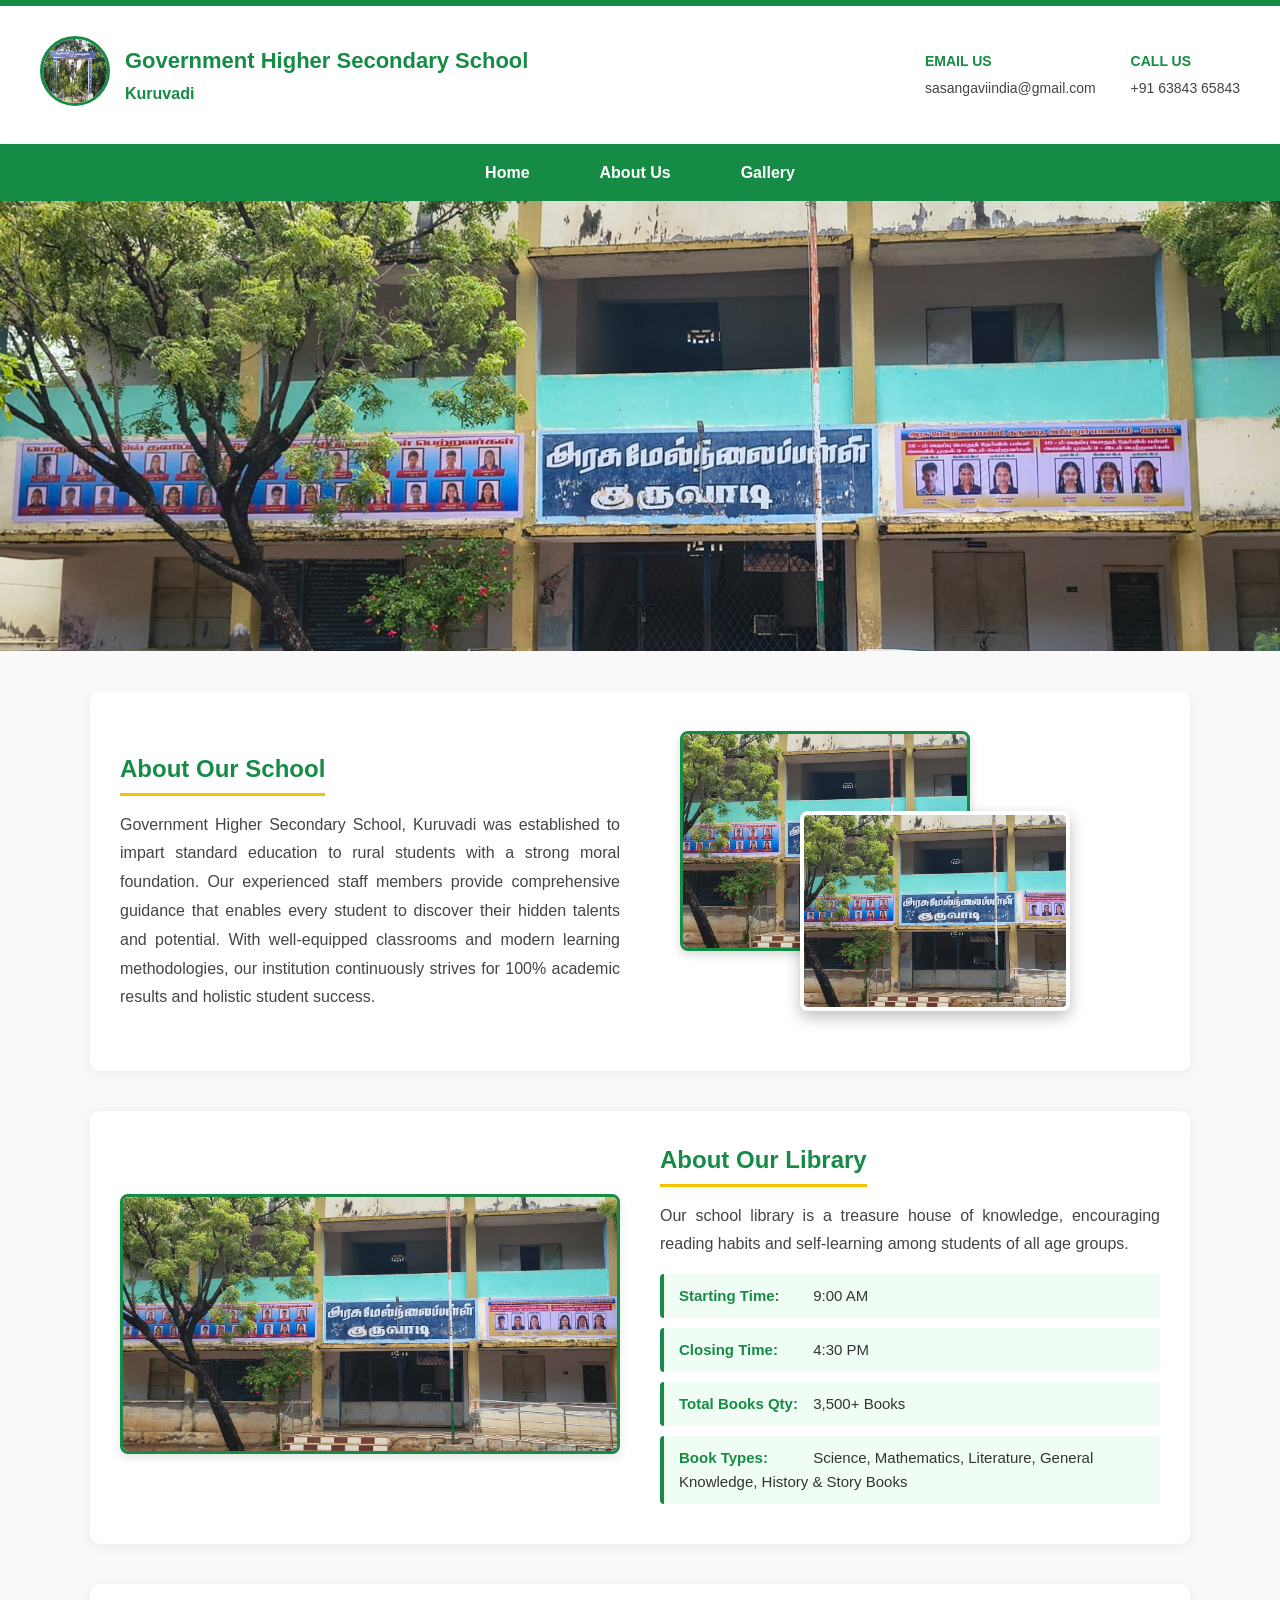
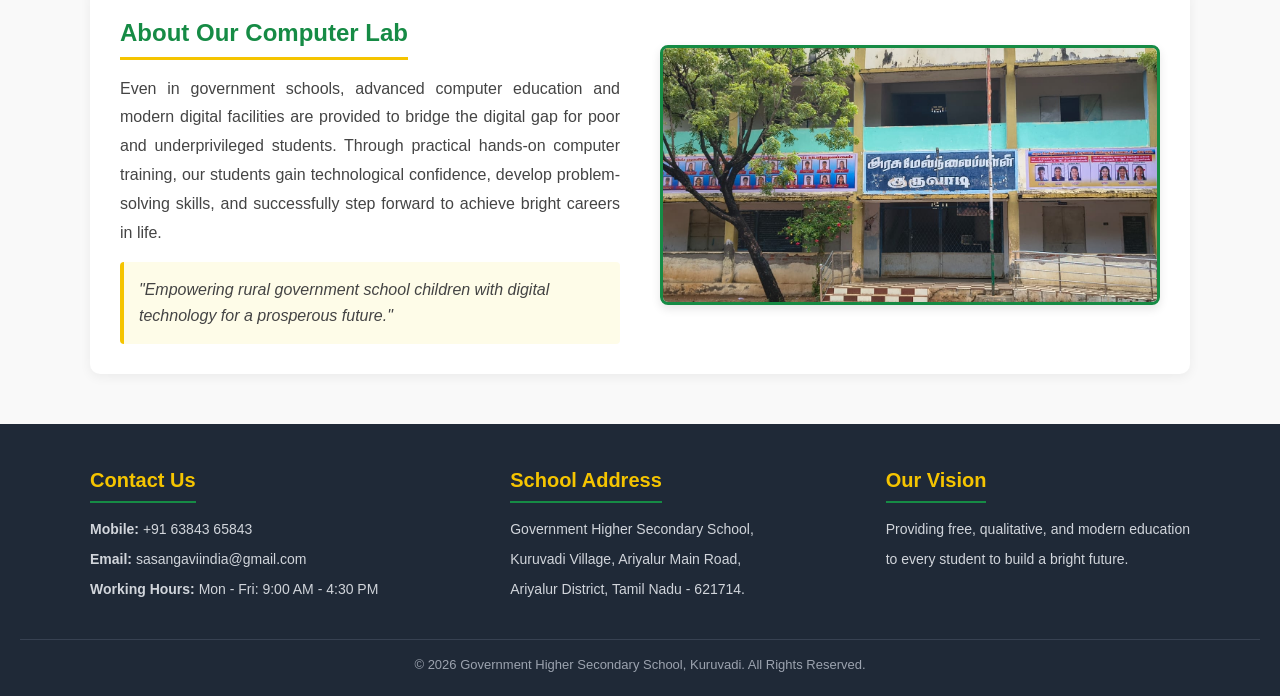
==== school website/pages/about.html @ 7e2fdfd2 "first commit" ====
<!DOCTYPE html>
<html lang="ta">
<head>
    <meta charset="UTF-8">
    <meta name="viewport" content="width=device-width, initial-scale=1.0">
    <title>GHSS Kuruvadi - About Us</title>
    <!-- Common Header, Nav, matrum Footer CSS -->
    <link rel="stylesheet" href="../css/header.css">
    <!-- About Page-ku mattumana thani CSS -->
    <link rel="stylesheet" href="../css/about.css">
</head>
<body>

    <!-- ==============================================
         1. HEADER SECTION (Logo, Name, Mail, Call)
         ============================================== -->
    <header>
        <!-- Left Corner: School Logo matrum School Name -->
        <div class="header-left">
            <div class="logo-circle"><img src="../assets/64884.jpg" alt="img"></div>
            <div class="school-title">
                <h1>Government Higher Secondary School</h1>
                <h2>Kuruvadi</h2>
            </div>
        </div>

        <!-- Right Side: Email us matrum Call us -->
        <div class="header-contacts">
            <div class="contact-item">
                <h4>Email Us</h4>
                <p>sasangaviindia@gmail.com</p>
            </div>
            <div class="contact-item">
                <h4>Call Us</h4>
                <p>+91 63843 65843</p>
            </div>
        </div>
    </header>

    <!-- ==============================================
         2. NAVIGATION BAR (Menu Links)
         ============================================== -->
    <nav>
        <a href="index.html">Home</a>
        <a href="about.html" class="active">About Us</a>
        <a href="gallery.html">Gallery</a>
    </nav>

    <!-- ==============================================
         3. MAIN HERO BANNER (School Photo)
         ============================================== -->
    <div class="hero-banner">
        <img src="../assets/hero.jpeg" alt="GHSS Kuruvadi School Campus">
    </div>

    <!-- ==============================================
         4. SECTION 1: ABOUT OUR SCHOOL (z-index Image Effect)
         ============================================== -->
    <section class="about-section">
        <!-- Oru pakkam: About School Pathina Paragraph (3 Lines) -->
        <div class="about-text">
            <h2>About Our School</h2>
            <p>
                Government Higher Secondary School, Kuruvadi was established to impart standard education to rural students with a strong moral foundation. 
                Our experienced staff members provide comprehensive guidance that enables every student to discover their hidden talents and potential. 
                With well-equipped classrooms and modern learning methodologies, our institution continuously strives for 100% academic results and holistic student success.
            </p>
        </div>

        <!-- Innoru pakkam: Rendu images z-index moolamaga overlap aagum layout -->
        <div class="zindex-image-container">
            <!-- Mudhal image (keela irukkum) -->
            <img src="../assets/hero.jpeg" alt="School Campus View 1" class="overlap-img1">
            <!-- Irandaam image (mela overlap aagum - z-index athigam) -->
            <img src="../assets/hero.jpeg" alt="School Campus View 2" class="overlap-img2">
        </div>
    </section>

    <!-- ==============================================
         5. SECTION 2: ABOUT OUR LIBRARY
         ============================================== -->
    <section class="about-section">
        <!-- Oru pakkam: Library Image -->
        <div class="single-image-box">
            <img src="../assets/hero.jpeg" alt="School Library">
        </div>

        <!-- Innoru pakkam: Library Timing matrum Book Details -->
        <div class="about-text">
            <h2>About Our Library</h2>
            <p>
                Our school library is a treasure house of knowledge, encouraging reading habits and self-learning among students of all age groups.
            </p>

            <!-- Library Details List -->
            <ul class="library-info-list">
                <li><strong>Starting Time:</strong> 9:00 AM</li>
                <li><strong>Closing Time:</strong> 4:30 PM</li>
                <li><strong>Total Books Qty:</strong> 3,500+ Books</li>
                <li><strong>Book Types:</strong> Science, Mathematics, Literature, General Knowledge, History &amp; Story Books</li>
            </ul>
        </div>
    </section>

    <!-- ==============================================
         6. SECTION 3: ABOUT OUR COMPUTER LAB
         ============================================== -->
    <section class="about-section computer-lab-section">
        <!-- Oru pakkam: Computer Lab Paragraph -->
        <div class="about-text">
            <h2>About Our Computer Lab</h2>
            <p>
                Even in government schools, advanced computer education and modern digital facilities are provided to bridge the digital gap for poor and underprivileged students. 
                Through practical hands-on computer training, our students gain technological confidence, develop problem-solving skills, and successfully step forward to achieve bright careers in life.
            </p>
            <div class="quote-highlight">
                "Empowering rural government school children with digital technology for a prosperous future."
            </div>
        </div>

        <!-- Innoru pakkam: Computer Lab Image -->
        <div class="single-image-box">
            <img src="../assets/hero.jpeg" alt="Computer Lab Facility">
        </div>
    </section>

    <!-- ==============================================
         7. FOOTER SECTION (Common Contact Us, Address, Details)
         ============================================== -->
    <footer>
        <div class="footer-container">
            <div class="footer-section">
                <h3>Contact Us</h3>
                <p><strong>Mobile:</strong> +91 63843 65843</p>
                <p><strong>Email:</strong> sasangaviindia@gmail.com</p>
                <p><strong>Working Hours:</strong> Mon - Fri: 9:00 AM - 4:30 PM</p>
            </div>

            <div class="footer-section">
                <h3>School Address</h3>
                <p>Government Higher Secondary School,</p>
                <p>Kuruvadi Village, Ariyalur Main Road,</p>
                <p>Ariyalur District, Tamil Nadu - 621714.</p>
            </div>

            <div class="footer-section">
                <h3>Our Vision</h3>
                <p>Providing free, qualitative, and modern education</p>
                <p>to every student to build a bright future.</p>
            </div>
        </div>

        <div class="footer-bottom">
            <p>&copy; 2026 Government Higher Secondary School, Kuruvadi. All Rights Reserved.</p>
        </div>
    </footer>

</body>
</html>
---- school website/css/header.css ----
/* 1. Basic Reset - Browser default margins-ai remove seiya */
* {
    margin: 0;
    padding: 0;
    box-sizing: border-box;
}

/* Body font style */
body {
    font-family: Arial, Helvetica, sans-serif;
    background-color: #f9f9f9;
    color: #333333;
    line-height: 1.6;
}

/* ========================================================
   HEADER SECTION (School Logo, Name, Email, Call Us)
   ======================================================== */
header {
    background-color: #ffffff;
    border-top: 6px solid #168b45; /* Pachai nira top border */
    padding: 30px 40px;
    display: flex;                  /* Items-ai ore line-la pakkathula vaikka */
    align-items: center;            /* Center alignment */
    justify-content: space-between; /*Idavelai seriyaaga pangaivida */
    flex-wrap: wrap;                /* Screen chinnatha aana keela varum */
    box-shadow: 0 2px 8px rgba(0, 0, 0, 0.08);
}

/* Left side: Logo matrum School Name */
.header-left {
    display: flex;
    align-items: center;
    gap: 15px; /* Logo-kum Text-kum idaiye gap */
}

/* School Logo Circle */
.logo-circle img{
    width: 70px;
    height: 70px;
    border-radius: 50%;              /* Vatta vadivam (Circle) aakka */
    /* background-color: #f5c400;       Manjal niram */
    border: 3px solid #168b45;       /* Pachai border */
    /* display: flex; */
    /* align-items: center;
    justify-content: center;
    font-weight: bold;
    font-size: 18px; */
    /* color: #168b45; */
}

/* School Name Texts */
.school-title h1 {
    font-size: 22px;
    color: #168b45;
    font-weight: bold;
    margin-bottom: 2px;
}

.school-title h2 {
    font-size: 16px;
    color: #168b45;
    font-weight: 600;
}

/* Header Right Contacts: Email & Call */
.header-contacts {
    display: flex;
    gap: 35px; /* Email-kum Call-kum idaiye gap */
}

/* Email Box */
.contact-item h4 {
    font-size: 14px;
    color: #168b45;
    margin-bottom: 4px;
    text-transform: uppercase;
    font-weight: bold;
}

.contact-item p {
    font-size: 14px;
    color: #444444;
}

/* ========================================================
   NAVIGATION BAR (Home, About Us, Gallery)
   ======================================================== */
nav {
    background-color: #168b45; /* Dark Green background */
    display: flex;
    justify-content: center;   /* Menu links-ai naduvil vaikka */
    gap: 20px;
    box-shadow: 0 3px 6px rgba(0, 0, 0, 0.1);
}

/* Nav links style */
nav a {
    color: #ffffff;
    text-decoration: none;     /* Underline-ai remove seiya */
    font-size: 16px;
    font-weight: bold;
    padding: 16px 25px;
    display: inline-block;
    transition: background-color 0.3s; /* Smooth mouse hover effect */
}

/* Mouse hover aagum pothu marum colour */
nav a:hover {
    background-color: #0e5c2d;
}

/*Current active page indicator */
 

/*  footer section (Contact Us, Address, Details)  */
footer {
    background-color: #1f2937; /*  background color of footer */
    color: #ffffff;          /*text color of footer */
    padding: 40px 20px 20px 20px;
    margin-top: 50px;
}

.footer-container {
    max-width: 1100px;
    margin: 0 auto;
    display: flex;
    justify-content: space-between;
    flex-wrap: wrap;
    gap: 30px;
}

/* Footer Heading */
.footer-section h3 {
    font-size: 20px;
    margin-bottom: 15px;
    color: #f5c400; /* Highlight colour */
    border-bottom: 2px solid #168b45;
    padding-bottom: 5px;
    display: inline-block;
}

.footer-section p {
    font-size: 14px;
    color: #d1d5db;
    margin-bottom: 8px;
    line-height: 1.6;
}

/* Footer bottom copyright line */
.footer-bottom {
    text-align: center;
    margin-top: 30px;
    padding-top: 15px;
    border-top: 1px solid #374151;
    font-size: 13px;
    color: #9ca3af;
}
---- school website/css/about.css ----
/* ========================================================
   ABOUT US PAGE SPECIFIC STYLES (about.css)
   ======================================================== */

/* 1. Main Banner Image */
.hero-banner {
    width: 100%;
    max-height: 450px;
    overflow: hidden;
}

.hero-banner img {
    width: 100%;
    height: 100%;
    object-fit: cover;
    display: block;
}

/* 2. Common Content Box Style for Sections */
.about-section {
    max-width: 1100px;
    margin: 40px auto;
    padding: 30px;
    background-color: #ffffff;
    border-radius: 10px;
    box-shadow: 0 3px 12px rgba(0, 0, 0, 0.06);
    display: flex;
    align-items: center;
    gap: 40px;
}

/* Headings in About sections */
.about-section h2 {
    font-size: 24px;
    color: #168b45;
    margin-bottom: 15px;
    border-bottom: 3px solid #f5c400; /* Yellow underline */
    display: inline-block;
    padding-bottom: 4px;
}

/* Text paragraph style */
.about-text {
    flex: 1;
}

.about-text p {
    font-size: 16px;
    color: #444444;
    line-height: 1.8;
    text-align: justify;
}

/* ========================================================
   SECTION 1: OVERLAPPING IMAGES (z-index example)
   ======================================================== */
.zindex-image-container {
    flex: 1;
    position: relative; /* Absolute images-ku base point aaga seyalpadum */
    height: 320px;       /* Rendu images-um ulla fit aaga thevaiyaana height */
}

/* Mudhal Image (Adiyil irukum image) */
.overlap-img1 {
    width: 290px;
    height: 220px;
    object-fit: cover;
    border-radius: 8px;
    border: 3px solid #168b45;
    position: absolute;
    top: 10px;
    left: 20px;
    z-index: 1; /* Keela iruka z-index 1 */
    box-shadow: 0 4px 10px rgba(0, 0, 0, 0.15);
}

/* Irandaam Image (Mela overlap aagum image) */
.overlap-img2 {
    width: 270px;
    height: 200px;
    object-fit: cover;
    border-radius: 8px;
    border: 4px solid #ffffff;  /* White border highlight */
    position: absolute;
    top: 90px;
    left: 140px;
    z-index: 2; /* Mela overlap aaga z-index 2 (adhiga value) */
    box-shadow: 0 6px 15px rgba(0, 0, 0, 0.25);
}

/* ========================================================
   SECTION 2: LIBRARY DETAILS SECTION
   ======================================================== */
.single-image-box {
    flex: 1;
}

.single-image-box img {
    width: 100%;
    height: 260px;
    object-fit: cover;
    border-radius: 8px;
    border: 3px solid #168b45;
    box-shadow: 0 4px 10px rgba(0, 0, 0, 0.1);
}

/* Library details list */
.library-info-list {
    list-style: none; /* Default bullet dots-ai remove seiya */
    margin-top: 15px;
}

.library-info-list li {
    background-color: #f0fdf4; /* Light green box */
    border-left: 4px solid #168b45;
    padding: 10px 15px;
    margin-bottom: 10px;
    border-radius: 4px;
    font-size: 15px;
    color: #333333;
}

.library-info-list li strong {
    color: #168b45;
    display: inline-block;
    width: 130px;
}

/* ========================================================
   SECTION 3: COMPUTER LAB SECTION
   ======================================================== */
.computer-lab-section {
    background-color: #ffffff;
}

.quote-highlight {
    background-color: #fefce8; /* Soft warm yellow */
    border-left: 4px solid #f5c400;
    padding: 15px;
    margin-top: 15px;
    border-radius: 4px;
    font-style: italic;
    color: #444;
}
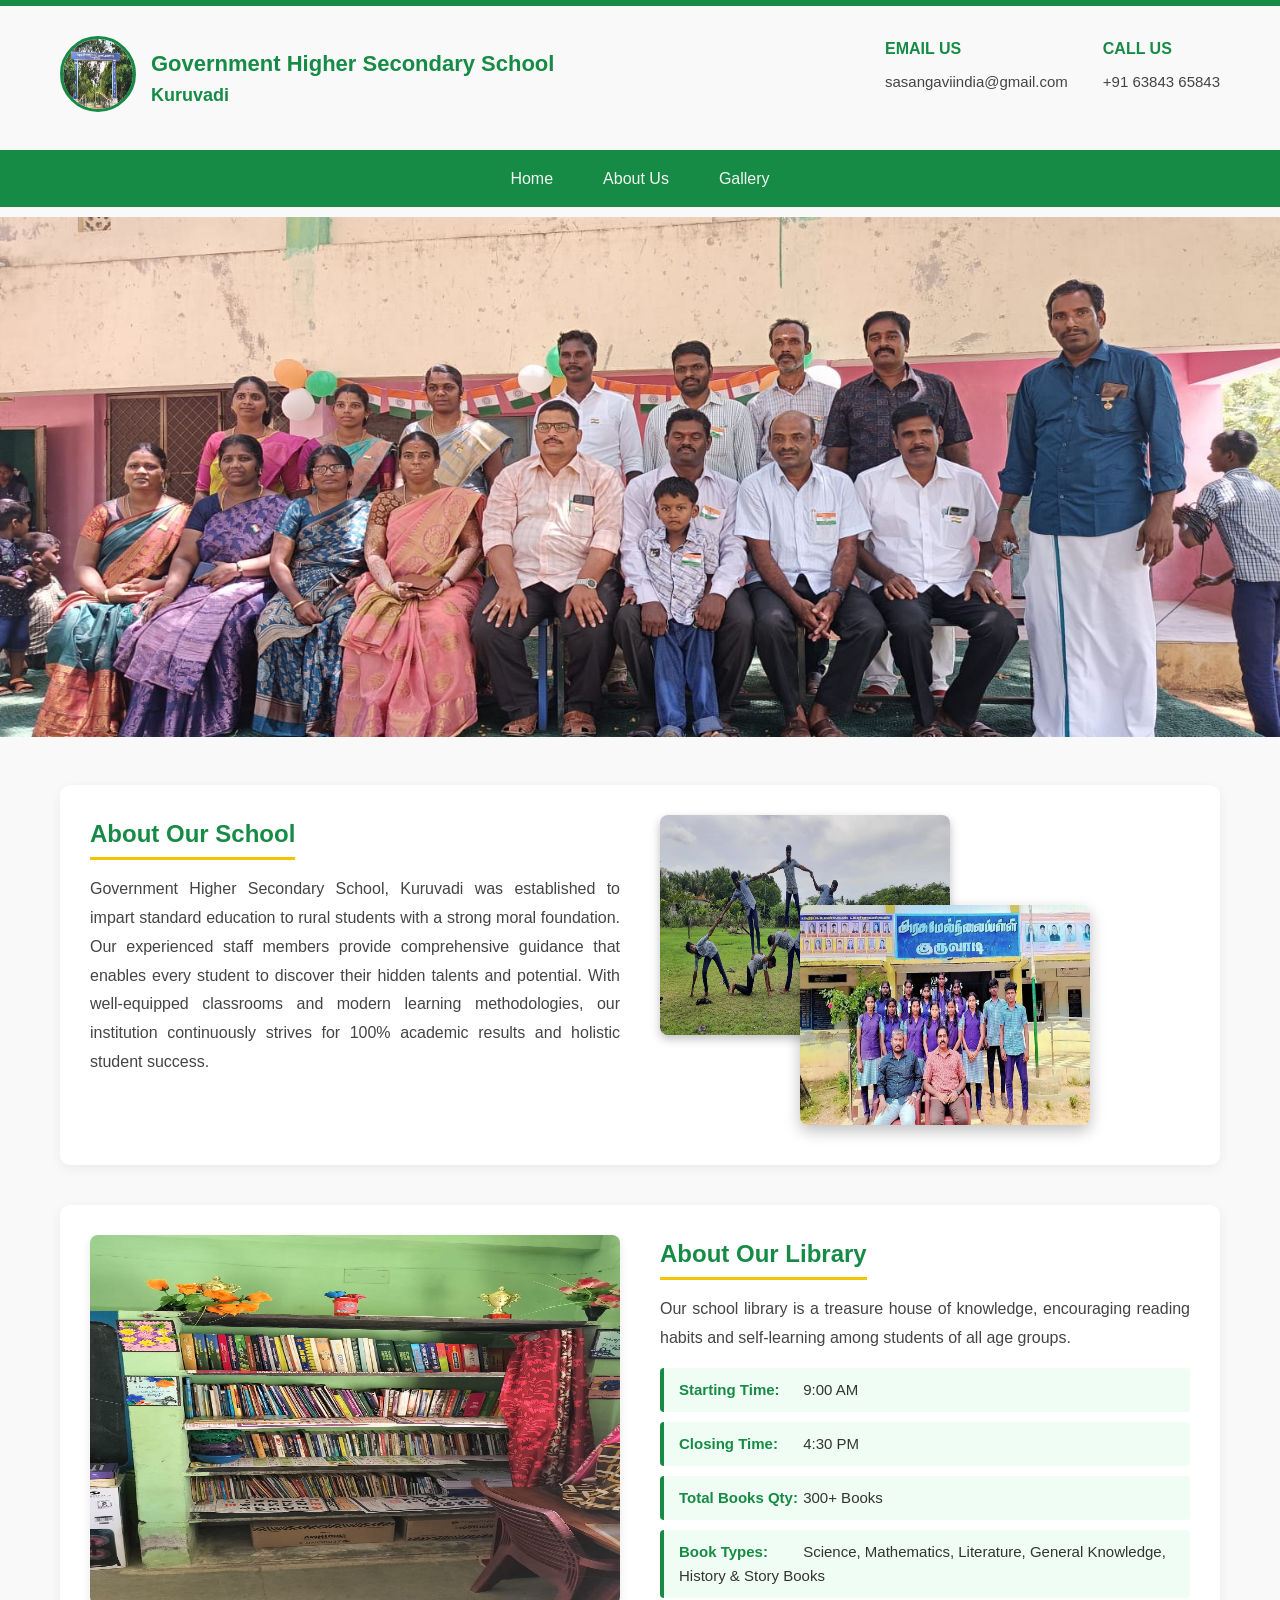
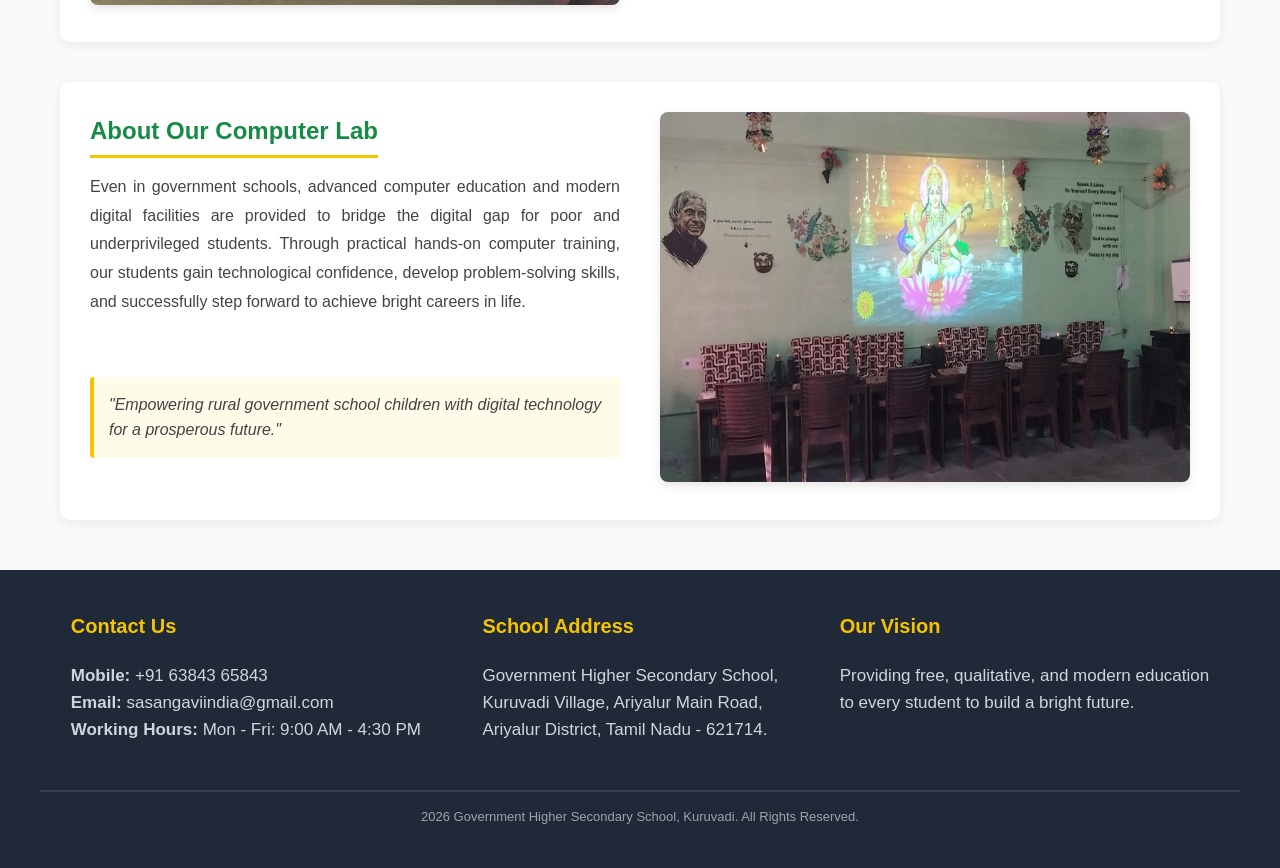
==== commit 7c5fcdcc: "last" ====
--- a/school website/pages/about.html
+++ b/school website/pages/about.html
@@ -11,9 +11,8 @@
 </head>
 <body>
 
-    <!-- ==============================================
-         1. HEADER SECTION (Logo, Name, Mail, Call)
-         ============================================== -->
+         <!-- 1. HEADER SECTION (Logo, Name, Mail, Call) -->
+         
     <header>
         <!-- Left Corner: School Logo matrum School Name -->
         <div class="header-left">
@@ -37,20 +36,17 @@
         </div>
     </header>
 
-    <!-- ==============================================
-         2. NAVIGATION BAR (Menu Links)
-         ============================================== -->
+    <!-- nav bar -->
     <nav>
-        <a href="index.html">Home</a>
-        <a href="about.html" class="active">About Us</a>
-        <a href="gallery.html">Gallery</a>
+         <a href="../index.html" class="active">Home</a>
+        <a href="./about.html">About Us</a>
+        <a href="../pages/gallery.html">Gallery</a>
     </nav>
 
-    <!-- ==============================================
-         3. MAIN HERO BANNER (School Photo)
-         ============================================== -->
+    <!-- 3. MAIN HERO BANNER (School Photo)-->
+
     <div class="hero-banner">
-        <img src="../assets/hero.jpeg" alt="GHSS Kuruvadi School Campus">
+        <img src="../assets/WhatsApp Image 2026-11-01 at 13.15.29.jpeg" alt="GHSS Kuruvadi School Campus">
     </div>
 
     <!-- ==============================================
@@ -70,19 +66,18 @@
         <!-- Innoru pakkam: Rendu images z-index moolamaga overlap aagum layout -->
         <div class="zindex-image-container">
             <!-- Mudhal image (keela irukkum) -->
-            <img src="../assets/hero.jpeg" alt="School Campus View 1" class="overlap-img1">
+            <img src="../assets/WhatsApp Image 2026-11-01 at 13.49.42.jpeg" alt="School Campus View 1" class="overlap-img1">
             <!-- Irandaam image (mela overlap aagum - z-index athigam) -->
-            <img src="../assets/hero.jpeg" alt="School Campus View 2" class="overlap-img2">
+            <img src="../assets/WhatsApp Image 2026-11-01 at 22.18.19.jpeg" alt="School Campus View 2" class="overlap-img2">
         </div>
     </section>
 
-    <!-- ==============================================
-         5. SECTION 2: ABOUT OUR LIBRARY
-         ============================================== -->
+    
+     <!-- 5. SECTION 2: ABOUT OUR LIbrary  -->
     <section class="about-section">
         <!-- Oru pakkam: Library Image -->
         <div class="single-image-box">
-            <img src="../assets/hero.jpeg" alt="School Library">
+            <img src="../assets/WhatsApp Image 2026-10-28 at 09.51.53.jpeg" alt="School Library">
         </div>
 
         <!-- Innoru pakkam: Library Timing matrum Book Details -->
@@ -96,16 +91,14 @@
             <ul class="library-info-list">
                 <li><strong>Starting Time:</strong> 9:00 AM</li>
                 <li><strong>Closing Time:</strong> 4:30 PM</li>
-                <li><strong>Total Books Qty:</strong> 3,500+ Books</li>
+                <li><strong>Total Books Qty:</strong> 300+ Books</li>
                 <li><strong>Book Types:</strong> Science, Mathematics, Literature, General Knowledge, History &amp; Story Books</li>
             </ul>
         </div>
     </section>
 
-    <!-- ==============================================
-         6. SECTION 3: ABOUT OUR COMPUTER LAB
-         ============================================== -->
-    <section class="about-section computer-lab-section">
+    <!-- 6. SECTION 3: ABOUT OUR COMPUTER LAB-->
+    <section class="about-section">
         <!-- Oru pakkam: Computer Lab Paragraph -->
         <div class="about-text">
             <h2>About Our Computer Lab</h2>
@@ -120,7 +113,7 @@
 
         <!-- Innoru pakkam: Computer Lab Image -->
         <div class="single-image-box">
-            <img src="../assets/hero.jpeg" alt="Computer Lab Facility">
+            <img src="../assets/WhatsApp Image 2026-10-28 at 07.43.35.jpeg" alt="Computer Lab Facility">
         </div>
     </section>
 
@@ -151,7 +144,7 @@
         </div>
 
         <div class="footer-bottom">
-            <p>&copy; 2026 Government Higher Secondary School, Kuruvadi. All Rights Reserved.</p>
+            <p>2026 Government Higher Secondary School, Kuruvadi. All Rights Reserved.</p>
         </div>
     </footer>
 
--- a/school website/css/header.css
+++ b/school website/css/header.css
@@ -1,33 +1,32 @@
-/* 1. Basic Reset - Browser default margins-ai remove seiya */
+/*  Browser default margins-ai remove seiya */
+
 * {
     margin: 0;
     padding: 0;
-    box-sizing: border-box;
-}
+
+} 
 
 /* Body font style */
+
 body {
-    font-family: Arial, Helvetica, sans-serif;
+    font-family: Arial,sans-serif;
     background-color: #f9f9f9;
     color: #333333;
     line-height: 1.6;
 }
 
-/* ========================================================
-   HEADER SECTION (School Logo, Name, Email, Call Us)
-   ======================================================== */
+   /*HEADeR SECTION (School Logo, Name, Email, Call Us) */
+
 header {
-    background-color: #ffffff;
-    border-top: 6px solid #168b45; /* Pachai nira top border */
-    padding: 30px 40px;
-    display: flex;                  /* Items-ai ore line-la pakkathula vaikka */
-    align-items: center;            /* Center alignment */
+    border-top: 6px solid #168b45;   /* Pachai nira top border */
+    padding: 30px 60px;
+    display: flex;                 /* Items-ai ore line-la pakkathula vaikka*/
     justify-content: space-between; /*Idavelai seriyaaga pangaivida */
-    flex-wrap: wrap;                /* Screen chinnatha aana keela varum */
-    box-shadow: 0 2px 8px rgba(0, 0, 0, 0.08);
 }
 
+
 /* Left side: Logo matrum School Name */
+
 .header-left {
     display: flex;
     align-items: center;
@@ -35,32 +34,29 @@
 }
 
 /* School Logo Circle */
+
 .logo-circle img{
     width: 70px;
     height: 70px;
-    border-radius: 50%;              /* Vatta vadivam (Circle) aakka */
-    /* background-color: #f5c400;       Manjal niram */
+    border-radius: 50%;         /* Vatta vadivam (Circle) aakka */
     border: 3px solid #168b45;       /* Pachai border */
-    /* display: flex; */
-    /* align-items: center;
-    justify-content: center;
-    font-weight: bold;
-    font-size: 18px; */
-    /* color: #168b45; */
+    
 }
 
 /* School Name Texts */
+
 .school-title h1 {
     font-size: 22px;
     color: #168b45;
-    font-weight: bold;
-    margin-bottom: 2px;
+    /* font-weight: bold; */
+    /* margin-bottom: 2px; */
 }
 
 .school-title h2 {
-    font-size: 16px;
+    font-size: 18px;
     color: #168b45;
-    font-weight: 600;
+    /* font-weight: 600; */
+    
 }
 
 /* Header Right Contacts: Email & Call */
@@ -71,38 +67,32 @@
 
 /* Email Box */
 .contact-item h4 {
-    font-size: 14px;
+    /* font-size: 14px; */
     color: #168b45;
-    margin-bottom: 4px;
+    margin-bottom: 8px;
     text-transform: uppercase;
-    font-weight: bold;
 }
 
 .contact-item p {
-    font-size: 14px;
+    font-size: 15px;
     color: #444444;
+    
 }
 
-/* ========================================================
-   NAVIGATION BAR (Home, About Us, Gallery)
-   ======================================================== */
+/*  NAVIGATION BAR (Home, About Us, Gallery) */
+
 nav {
-    background-color: #168b45; /* Dark Green background */
+    background-color: #168b45;  /* Dark Green background */
     display: flex;
     justify-content: center;   /* Menu links-ai naduvil vaikka */
-    gap: 20px;
-    box-shadow: 0 3px 6px rgba(0, 0, 0, 0.1);
 }
 
 /* Nav links style */
 nav a {
-    color: #ffffff;
-    text-decoration: none;     /* Underline-ai remove seiya */
+    color:whitesmoke;
+    text-decoration: none;     /*Underline-ai remove seiya */
     font-size: 16px;
-    font-weight: bold;
-    padding: 16px 25px;
-    display: inline-block;
-    transition: background-color 0.3s; /* Smooth mouse hover effect */
+    padding: 16px 25px; 
 }
 
 /* Mouse hover aagum pothu marum colour */
@@ -110,49 +100,48 @@
     background-color: #0e5c2d;
 }
 
-/*Current active page indicator */
- 
-
 /*  footer section (Contact Us, Address, Details)  */
 footer {
-    background-color: #1f2937; /*  background color of footer */
+    background-color:#1f2937; /*  background color of footer */
     color: #ffffff;          /*text color of footer */
-    padding: 40px 20px 20px 20px;
-    margin-top: 50px;
+    padding: 40px;       /*footeroda outer padding */
+    margin-top: 50px;    /* mela iruka content kum footerkum ulla gap*/
+
 }
 
+/*footer content container*/
+
 .footer-container {
-    max-width: 1100px;
-    margin: 0 auto;
+    width:100%; 
+    height:150px;
     display: flex;
-    justify-content: space-between;
-    flex-wrap: wrap;
-    gap: 30px;
+    justify-content: space-around;
+    
 }
 
-/* Footer Heading */
+/* Footer Headings */
+
 .footer-section h3 {
     font-size: 20px;
-    margin-bottom: 15px;
+    padding-bottom: 20px;
     color: #f5c400; /* Highlight colour */
-    border-bottom: 2px solid #168b45;
-    padding-bottom: 5px;
-    display: inline-block;
+    
 }
 
+/*paragraph lines*/
+
 .footer-section p {
-    font-size: 14px;
+    font-size: 17px;
     color: #d1d5db;
-    margin-bottom: 8px;
     line-height: 1.6;
 }
 
-/* Footer bottom copyright line */
+/* Footer bottom line */
 .footer-bottom {
     text-align: center;
     margin-top: 30px;
     padding-top: 15px;
-    border-top: 1px solid #374151;
+    border-top: 2px solid #374151;
     font-size: 13px;
     color: #9ca3af;
 }
--- a/school website/css/about.css
+++ b/school website/css/about.css
@@ -1,32 +1,28 @@
-/* ========================================================
-   ABOUT US PAGE SPECIFIC STYLES (about.css)
-   ======================================================== */
+/*ABOUT US PAGE SPECIFIC STYLES (about.css) */
 
 /* 1. Main Banner Image */
-.hero-banner {
-    width: 100%;
-    max-height: 450px;
-    overflow: hidden;
-}
 
 .hero-banner img {
     width: 100%;
-    height: 100%;
-    object-fit: cover;
-    display: block;
+    height: 520px;
+    padding-top: 10px;
 }
 
-/* 2. Common Content Box Style for Sections */
-.about-section {
-    max-width: 1100px;
+ /* 2. Common Content Box Style for Sections  */
+
+.about-section { 
+    width: 1100px;
     margin: 40px auto;
     padding: 30px;
     background-color: #ffffff;
     border-radius: 10px;
     box-shadow: 0 3px 12px rgba(0, 0, 0, 0.06);
     display: flex;
-    align-items: center;
     gap: 40px;
+}
+/* Text paragraph style */
+.about-text {
+    flex: 1 1 0%;
 }
 
 /* Headings in About sections */
@@ -35,27 +31,21 @@
     color: #168b45;
     margin-bottom: 15px;
     border-bottom: 3px solid #f5c400; /* Yellow underline */
+    padding-bottom: 4px; /*space bet head&underline*/
     display: inline-block;
-    padding-bottom: 4px;
 }
 
-/* Text paragraph style */
-.about-text {
-    flex: 1;
-}
-
-.about-text p {
+.about-text p {    
     font-size: 16px;
     color: #444444;
     line-height: 1.8;
     text-align: justify;
 }
 
-/* ========================================================
-   SECTION 1: OVERLAPPING IMAGES (z-index example)
-   ======================================================== */
+/* IMAGES (z-index example) */
+
 .zindex-image-container {
-    flex: 1;
+    flex: 1 1 0%;
     position: relative; /* Absolute images-ku base point aaga seyalpadum */
     height: 320px;       /* Rendu images-um ulla fit aaga thevaiyaana height */
 }
@@ -64,43 +54,31 @@
 .overlap-img1 {
     width: 290px;
     height: 220px;
-    object-fit: cover;
     border-radius: 8px;
-    border: 3px solid #168b45;
-    position: absolute;
-    top: 10px;
-    left: 20px;
-    z-index: 1; /* Keela iruka z-index 1 */
-    box-shadow: 0 4px 10px rgba(0, 0, 0, 0.15);
+    box-shadow: 0 4px 10px rgba(0, 0, 0, 0.25);
 }
 
 /* Irandaam Image (Mela overlap aagum image) */
 .overlap-img2 {
-    width: 270px;
-    height: 200px;
-    object-fit: cover;
+    width: 290px;
+    height: 220px;
     border-radius: 8px;
-    border: 4px solid #ffffff;  /* White border highlight */
-    position: absolute;
+    position:absolute; 
     top: 90px;
-    left: 140px;
+    left: 140px;  
     z-index: 2; /* Mela overlap aaga z-index 2 (adhiga value) */
     box-shadow: 0 6px 15px rgba(0, 0, 0, 0.25);
 }
 
-/* ========================================================
-   SECTION 2: LIBRARY DETAILS SECTION
-   ======================================================== */
+/* SECTION 2: LIBRARY DETAILS SECTION*/
 .single-image-box {
-    flex: 1;
+    flex: 1 1 0%;
 }
 
 .single-image-box img {
     width: 100%;
-    height: 260px;
-    object-fit: cover;
+    height: 370px;
     border-radius: 8px;
-    border: 3px solid #168b45;
     box-shadow: 0 4px 10px rgba(0, 0, 0, 0.1);
 }
 
@@ -111,10 +89,10 @@
 }
 
 .library-info-list li {
-    background-color: #f0fdf4; /* Light green box */
-    border-left: 4px solid #168b45;
-    padding: 10px 15px;
-    margin-bottom: 10px;
+    background-color: #f0fdf4; 
+    border-left: 4px solid #168b45;/* Light green box */
+    padding: 10px 15px;    /*box kulla padd*/
+    margin-bottom: 10px;   /*rendu listku bet la gap*/
     border-radius: 4px;
     font-size: 15px;
     color: #333333;
@@ -123,21 +101,16 @@
 .library-info-list li strong {
     color: #168b45;
     display: inline-block;
-    width: 130px;
+    width: 120px;
 }
 
-/* ========================================================
-   SECTION 3: COMPUTER LAB SECTION
-   ======================================================== */
-.computer-lab-section {
-    background-color: #ffffff;
-}
+/*   SECTION 3: COMPUTER LAB SECTION    */
 
 .quote-highlight {
-    background-color: #fefce8; /* Soft warm yellow */
-    border-left: 4px solid #f5c400;
+    background-color: #fefce8;  
+    border-left: 4px solid #f5c400; /* Soft warm yellow */
     padding: 15px;
-    margin-top: 15px;
+    margin-top: 60px; /*space bet div & and content*/
     border-radius: 4px;
     font-style: italic;
     color: #444;
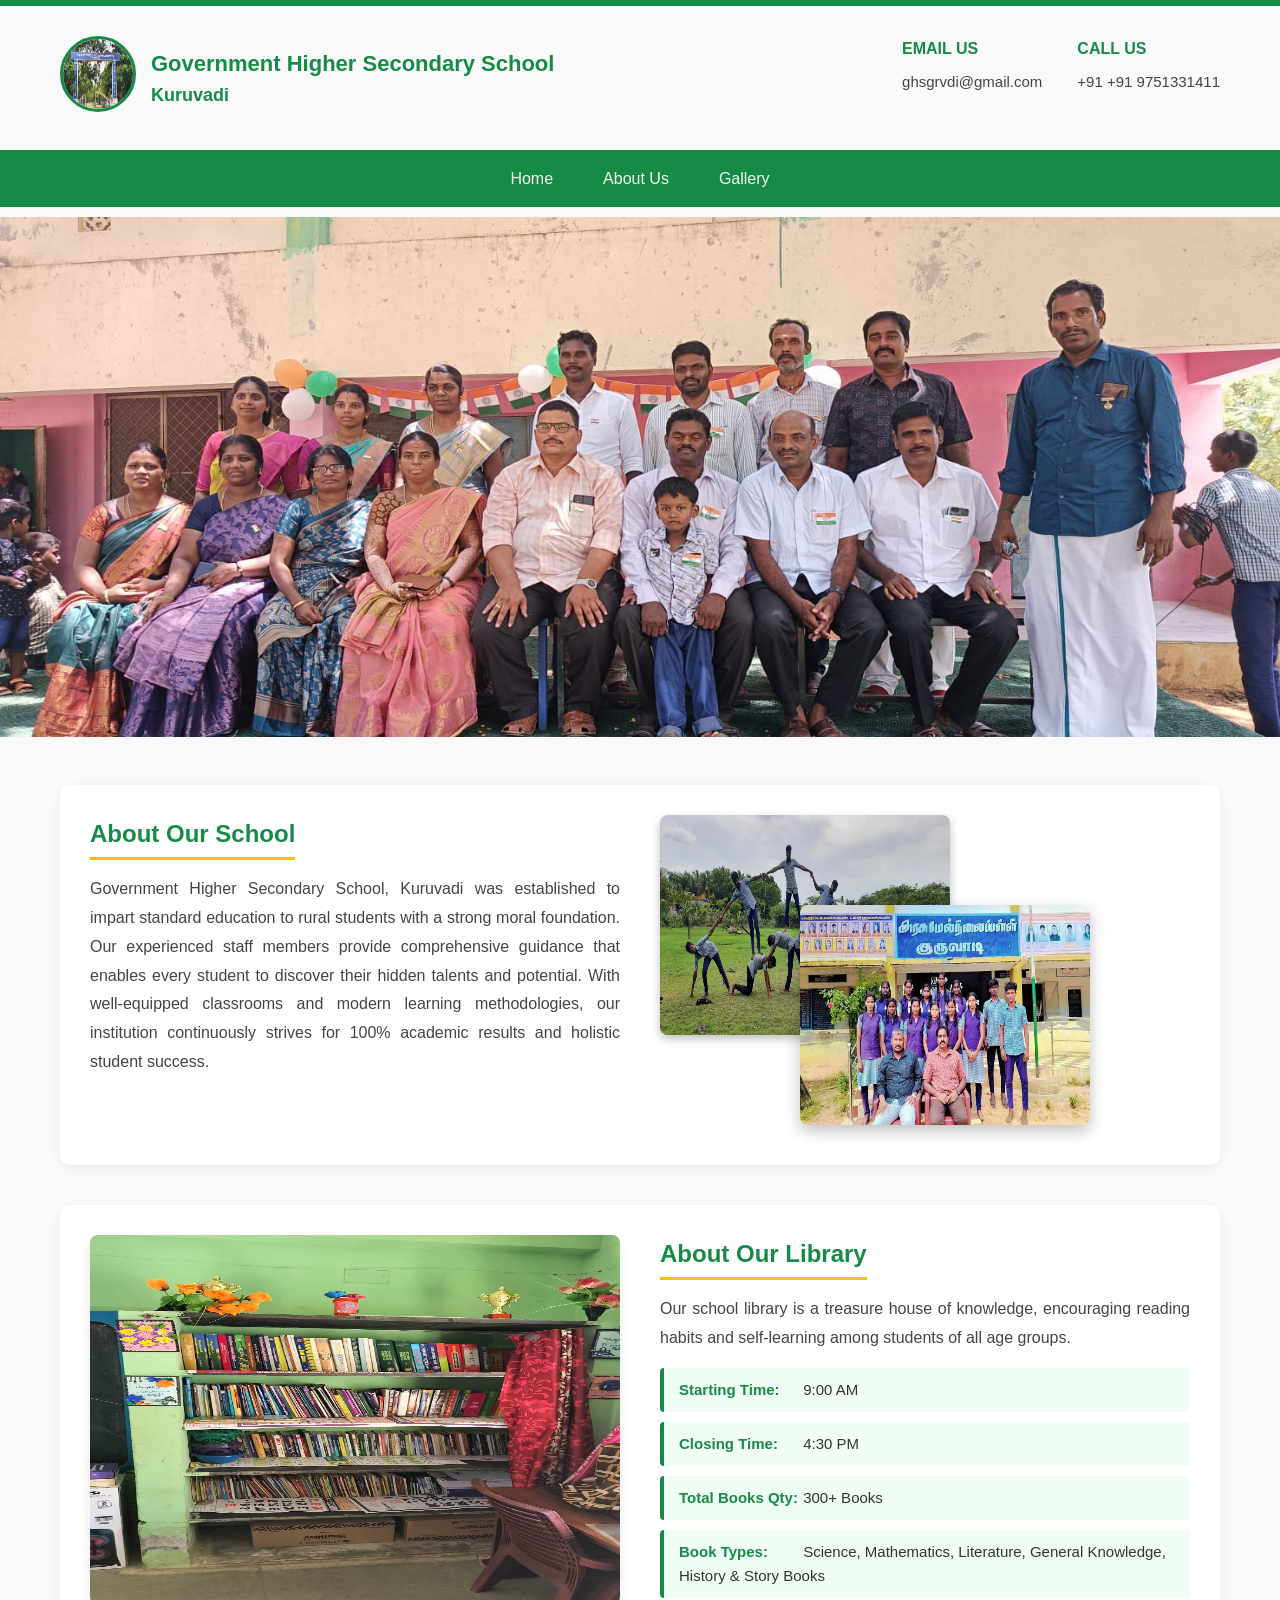
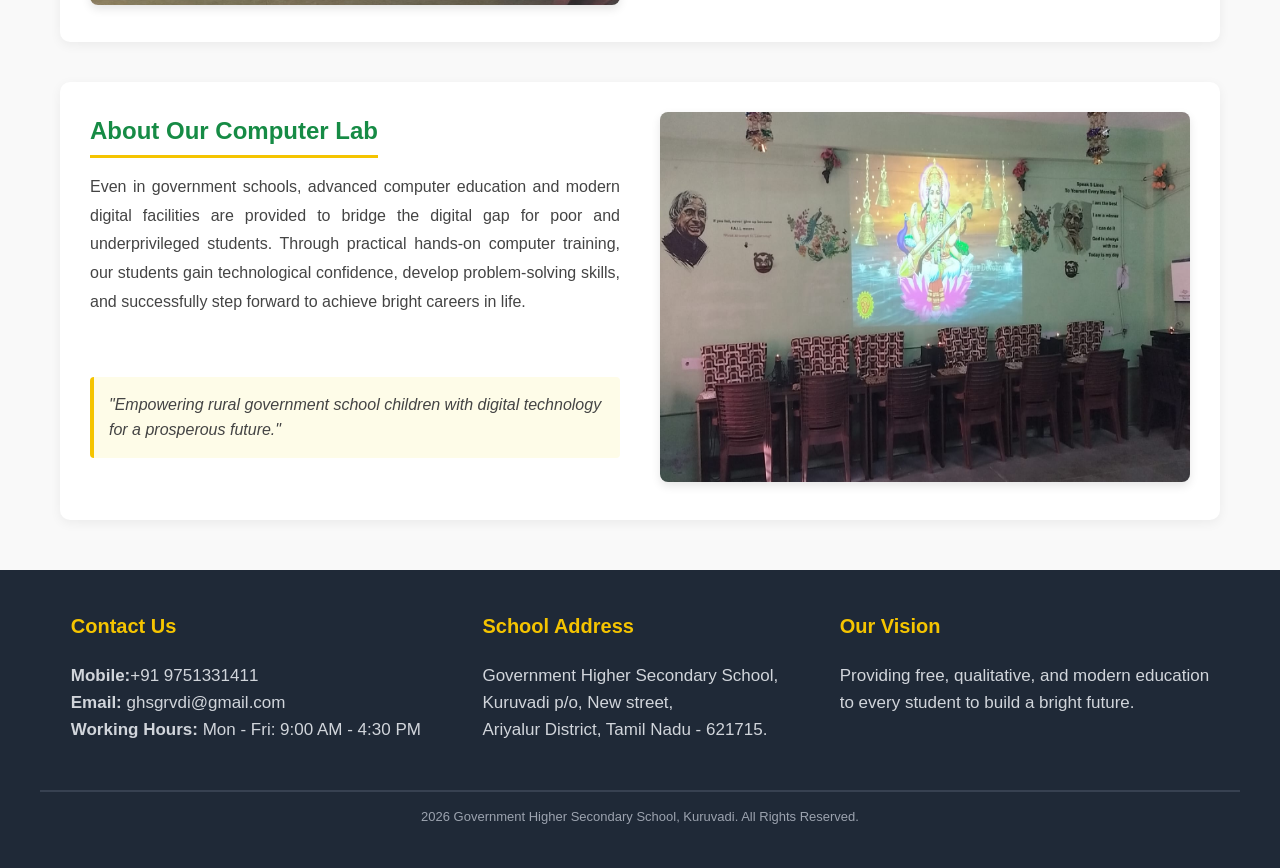
==== commit 77f17e64: "last commit" ====
--- a/school website/pages/about.html
+++ b/school website/pages/about.html
@@ -3,7 +3,7 @@
 <head>
     <meta charset="UTF-8">
     <meta name="viewport" content="width=device-width, initial-scale=1.0">
-    <title>GHSS Kuruvadi - About Us</title>
+    <title>GHSS Kuruvadi</title>
     <!-- Common Header, Nav, matrum Footer CSS -->
     <link rel="stylesheet" href="../css/header.css">
     <!-- About Page-ku mattumana thani CSS -->
@@ -27,11 +27,11 @@
         <div class="header-contacts">
             <div class="contact-item">
                 <h4>Email Us</h4>
-                <p>sasangaviindia@gmail.com</p>
+                <p>ghsgrvdi@gmail.com</p>
             </div>
             <div class="contact-item">
                 <h4>Call Us</h4>
-                <p>+91 63843 65843</p>
+                <p>+91 +91 9751331411</p>
             </div>
         </div>
     </header>
@@ -49,9 +49,7 @@
         <img src="../assets/WhatsApp Image 2026-11-01 at 13.15.29.jpeg" alt="GHSS Kuruvadi School Campus">
     </div>
 
-    <!-- ==============================================
-         4. SECTION 1: ABOUT OUR SCHOOL (z-index Image Effect)
-         ============================================== -->
+    <!--4. SECTION 1: ABOUT OUR SCHOOL (z-index Image Effect) -->
     <section class="about-section">
         <!-- Oru pakkam: About School Pathina Paragraph (3 Lines) -->
         <div class="about-text">
@@ -92,7 +90,7 @@
                 <li><strong>Starting Time:</strong> 9:00 AM</li>
                 <li><strong>Closing Time:</strong> 4:30 PM</li>
                 <li><strong>Total Books Qty:</strong> 300+ Books</li>
-                <li><strong>Book Types:</strong> Science, Mathematics, Literature, General Knowledge, History &amp; Story Books</li>
+                <li><strong>Book Types:</strong> Science, Mathematics, Literature, General Knowledge, History & Story Books</li>
             </ul>
         </div>
     </section>
@@ -117,23 +115,21 @@
         </div>
     </section>
 
-    <!-- ==============================================
-         7. FOOTER SECTION (Common Contact Us, Address, Details)
-         ============================================== -->
+    <!--7. FOOTER SECTION (Common Contact Us, Address, Details)-->
     <footer>
         <div class="footer-container">
             <div class="footer-section">
                 <h3>Contact Us</h3>
-                <p><strong>Mobile:</strong> +91 63843 65843</p>
-                <p><strong>Email:</strong> sasangaviindia@gmail.com</p>
+                <p><strong>Mobile:</strong>+91 9751331411</p>
+                <p><strong>Email:</strong> ghsgrvdi@gmail.com</p>
                 <p><strong>Working Hours:</strong> Mon - Fri: 9:00 AM - 4:30 PM</p>
             </div>
 
             <div class="footer-section">
                 <h3>School Address</h3>
                 <p>Government Higher Secondary School,</p>
-                <p>Kuruvadi Village, Ariyalur Main Road,</p>
-                <p>Ariyalur District, Tamil Nadu - 621714.</p>
+                <p>Kuruvadi p/o, New street,</p>
+                <p>Ariyalur District, Tamil Nadu - 621715.</p>
             </div>
 
             <div class="footer-section">
--- a/school website/css/about.css
+++ b/school website/css/about.css
@@ -22,7 +22,7 @@
 }
 /* Text paragraph style */
 .about-text {
-    flex: 1 1 0%;
+    width:50%;
 }
 
 /* Headings in About sections */
@@ -45,7 +45,7 @@
 /* IMAGES (z-index example) */
 
 .zindex-image-container {
-    flex: 1 1 0%;
+    width: 50%;
     position: relative; /* Absolute images-ku base point aaga seyalpadum */
     height: 320px;       /* Rendu images-um ulla fit aaga thevaiyaana height */
 }
@@ -55,7 +55,8 @@
     width: 290px;
     height: 220px;
     border-radius: 8px;
-    box-shadow: 0 4px 10px rgba(0, 0, 0, 0.25);
+    box-shadow: 0 4px 10px rgba(0, 0, 0, 0.25); 
+    
 }
 
 /* Irandaam Image (Mela overlap aagum image) */
@@ -66,13 +67,15 @@
     position:absolute; 
     top: 90px;
     left: 140px;  
-    z-index: 2; /* Mela overlap aaga z-index 2 (adhiga value) */
+    z-index: 2;/* Mela overlap aaga z-index 2 (adhiga value)*/
     box-shadow: 0 6px 15px rgba(0, 0, 0, 0.25);
 }
 
 /* SECTION 2: LIBRARY DETAILS SECTION*/
 .single-image-box {
-    flex: 1 1 0%;
+    /* flex: 1 1 0%; */
+     width: 50%; 
+    /* display: flex; */
 }
 
 .single-image-box img {
@@ -86,6 +89,7 @@
 .library-info-list {
     list-style: none; /* Default bullet dots-ai remove seiya */
     margin-top: 15px;
+    width: 100%;
 }
 
 .library-info-list li {
@@ -108,7 +112,7 @@
 
 .quote-highlight {
     background-color: #fefce8;  
-    border-left: 4px solid #f5c400; /* Soft warm yellow */
+    border-left: 4px solid #f5c400;/* Soft warm yellow */
     padding: 15px;
     margin-top: 60px; /*space bet div & and content*/
     border-radius: 4px;
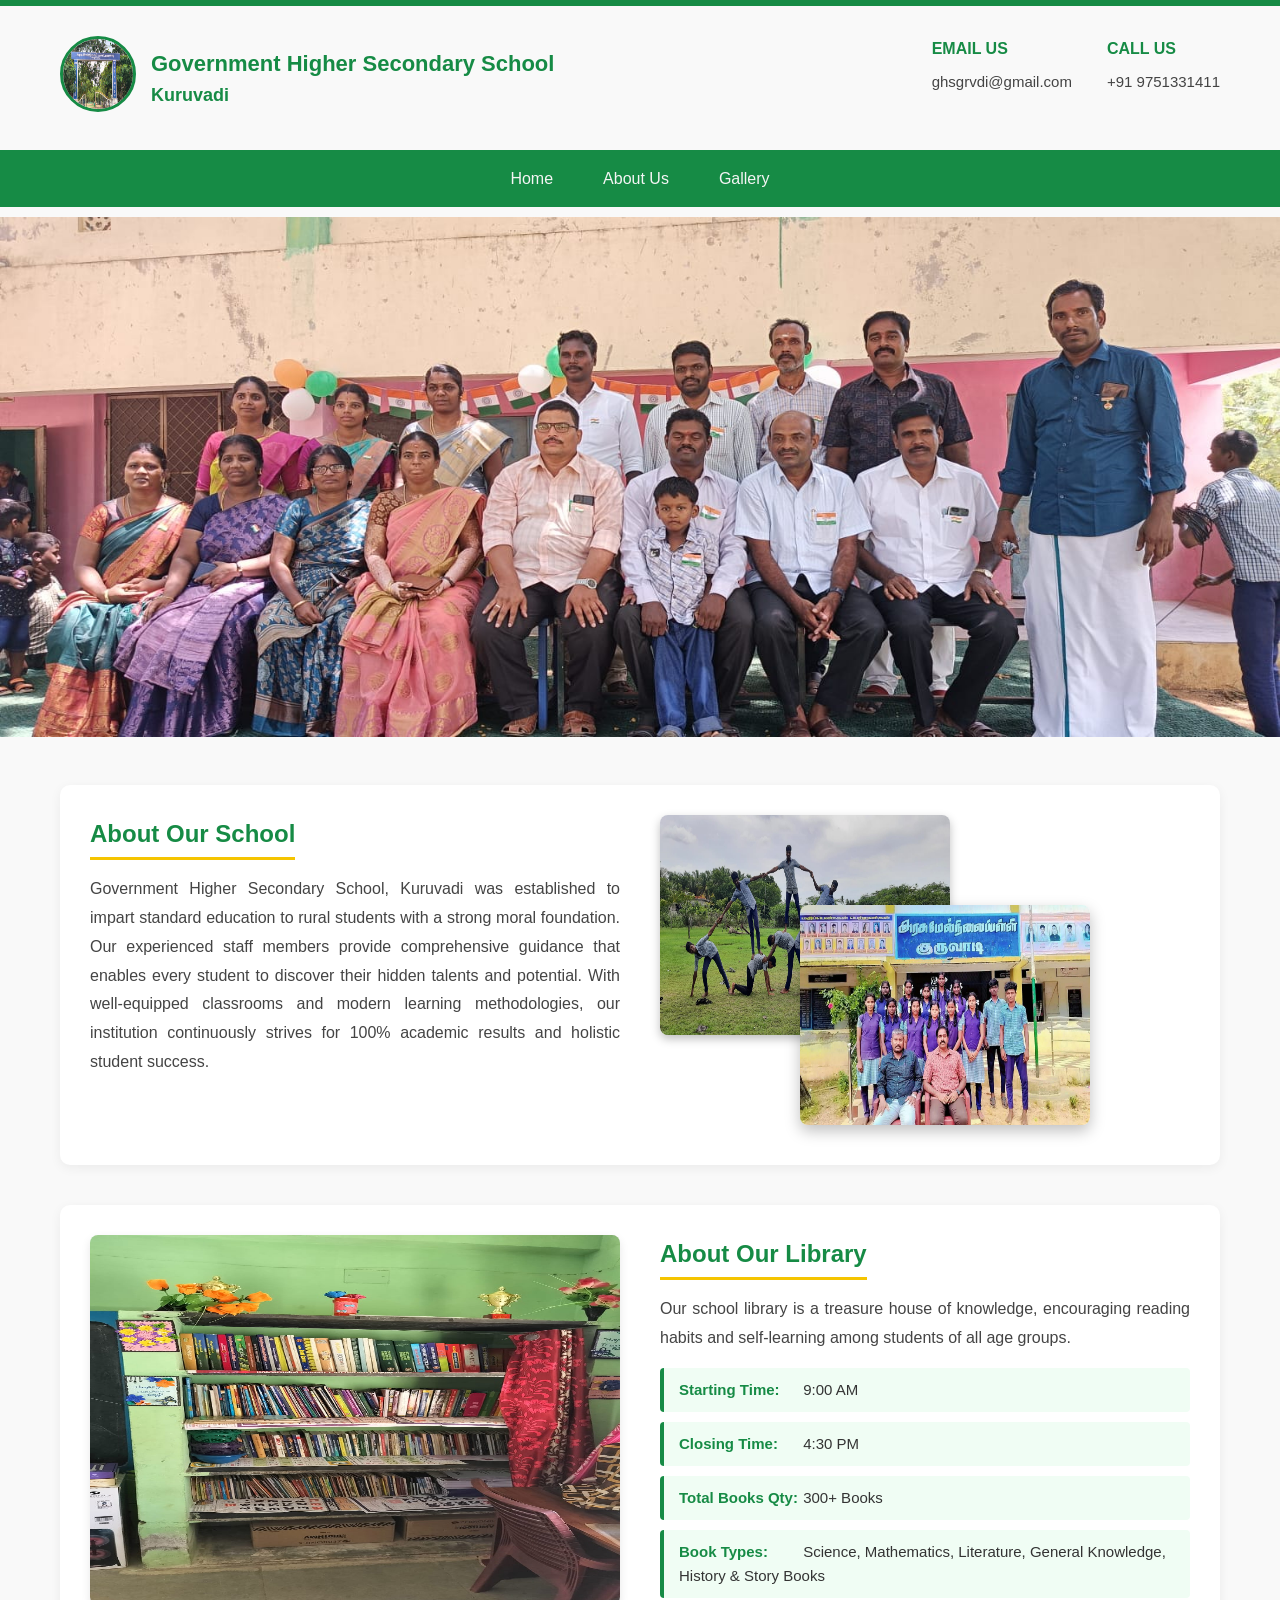
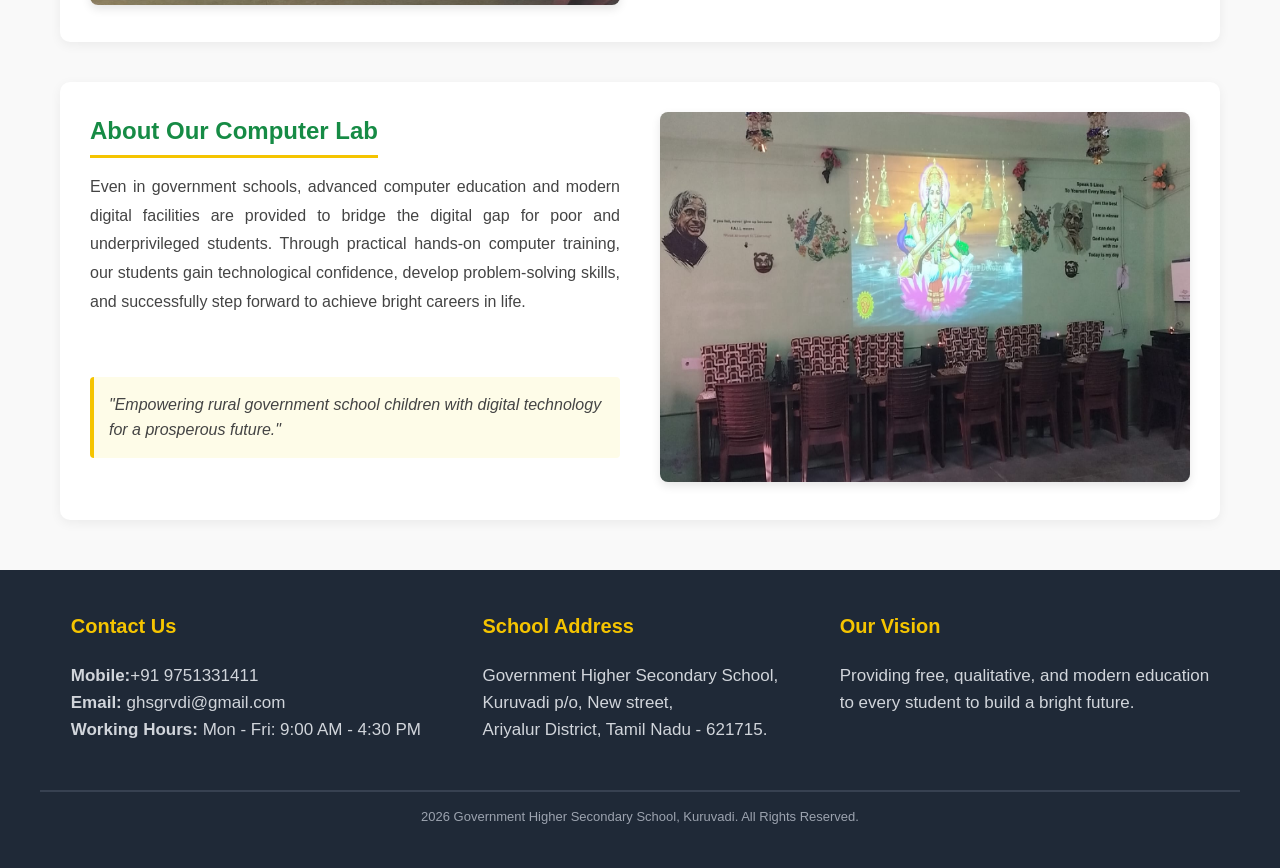
==== commit dec00c3a: "latest commit" ====
--- a/school website/pages/about.html
+++ b/school website/pages/about.html
@@ -31,7 +31,7 @@
             </div>
             <div class="contact-item">
                 <h4>Call Us</h4>
-                <p>+91 +91 9751331411</p>
+                <p>+91 9751331411</p>
             </div>
         </div>
     </header>
